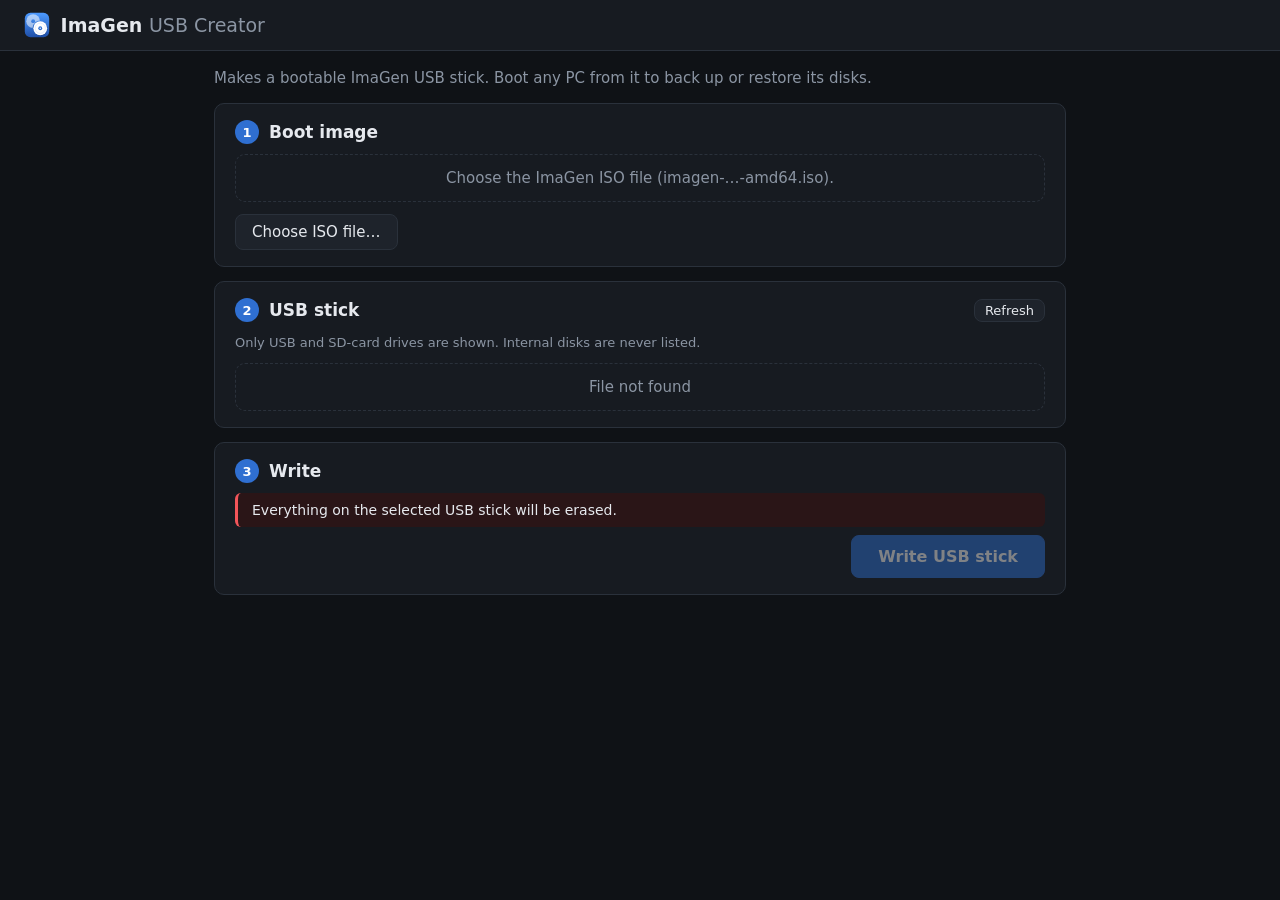
==== cmd/imagen-usb/static/index.html @ aaa78765 "Rename to ImaGen, add app icon, drop typed confirmations - Rename bitclone to ImaGen: commands, bina" ====
<!doctype html>
<html lang="en">
<head>
<meta charset="utf-8">
<meta name="viewport" content="width=device-width, initial-scale=1">
<title>ImaGen USB Creator</title>
<link rel="icon" href="icon.svg" type="image/svg+xml">
<link rel="stylesheet" href="style.css">
</head>
<body>
<header class="top">
  <div class="brand"><img class="logo" src="icon.svg" alt=""> ImaGen <span class="muted">USB Creator</span></div>
  <span id="ver" class="muted small"></span>
</header>
<main>
  <p class="lead">Makes a bootable ImaGen USB stick. Boot any PC from it to back up or restore its disks.</p>

  <section class="step">
    <h2><span class="num">1</span>Boot image</h2>
    <div id="iso"></div>
    <div class="row wrap" style="margin-top:12px">
      <button id="btn-download" class="hidden">⬇ Download latest</button>
      <button id="btn-browse">Choose ISO file…</button>
      <select id="iso-list" class="hidden grow"></select>
    </div>
  </section>

  <section class="step">
    <h2><span class="num">2</span>USB stick <button id="btn-refresh" class="small" style="margin-left:auto">Refresh</button></h2>
    <p class="muted small">Only USB and SD-card drives are shown. Internal disks are never listed.</p>
    <div id="disks" class="cards"></div>
  </section>

  <section class="step">
    <h2><span class="num">3</span>Write</h2>
    <div class="notice danger">Everything on the selected USB stick will be erased.</div>
    <div class="go"><span id="summary" class="muted small"></span><button id="btn-write" class="primary" disabled>Write USB stick</button></div>
  </section>
</main>

<div id="job" class="overlay hidden">
  <div class="jobcard">
    <div class="jobhead"><h2 id="job-title"></h2><span id="job-state" class="pill"></span></div>
    <p id="job-phase" class="muted"></p>
    <div class="bar"><div id="job-bar"></div></div>
    <div class="stats">
      <div><span class="k">Progress</span><span id="job-pct" class="v"></span></div>
      <div><span class="k">Done</span><span id="job-done" class="v"></span></div>
      <div><span class="k">Speed</span><span id="job-rate" class="v"></span></div>
      <div><span class="k" id="job-eta-k">Time left</span><span id="job-eta" class="v"></span></div>
    </div>
    <p id="job-error" class="error hidden"></p>
    <div id="job-done-msg" class="notice info hidden"></div>
    <details><summary>Details</summary><pre id="job-log"></pre></details>
    <div class="actions">
      <button id="job-cancel" class="danger">Cancel</button>
      <button id="job-close" class="primary hidden">Close</button>
    </div>
  </div>
</div>

<div id="modal" class="overlay hidden">
  <div class="modalcard">
    <h2 id="modal-title"></h2>
    <div id="modal-body"></div>
    <div class="actions"><button id="modal-no">Cancel</button><button id="modal-yes" class="danger">OK</button></div>
  </div>
</div>
<script src="app.js"></script>
</body>
</html>
---- cmd/imagen-usb/static/style.css ----
:root {
  --bg: #0f1216; --panel: #171b21; --panel2: #1e232b; --line: #2a313b;
  --text: #e6e9ee; --muted: #8b95a3; --accent: #4c9aff; --accent2: #2f6fd1;
  --ok: #3ecf8e; --warn: #f5b041; --bad: #f2555a;
  font-family: "Segoe UI", system-ui, sans-serif; font-size: 15px;
}
* { box-sizing: border-box; }
body { margin: 0; background: var(--bg); color: var(--text); }
button, select { font: inherit; color: inherit; cursor: pointer; border-radius: 8px; border: 1px solid var(--line); background: var(--panel2); padding: 8px 16px; }
select { cursor: default; }
button:hover:not(:disabled) { border-color: var(--accent); }
button:disabled { opacity: .45; cursor: not-allowed; }
button.primary { background: var(--accent2); border-color: var(--accent2); color: #fff; font-weight: 600; }
button.primary:hover:not(:disabled) { background: var(--accent); }
button.danger { background: #4a1c1f; border-color: #7a2a2f; color: #ffd6d8; }
button.small { padding: 3px 10px; font-size: 13px; font-weight: 400; }
input[type=text] { font: inherit; color: var(--text); background: var(--bg); border: 1px solid var(--line); border-radius: 8px; padding: 8px 12px; width: 100%; margin-top: 8px; }
.muted { color: var(--muted); } .small { font-size: 13px; } .hidden { display: none !important; }
.error { color: var(--bad); } .mono { font-family: Consolas, monospace; }
.top { display: flex; align-items: center; justify-content: space-between; padding: 12px 24px; background: var(--panel); border-bottom: 1px solid var(--line); }
.brand { font-weight: 700; font-size: 19px; } .brand .muted { font-weight: 400; } .logo { width: 26px; height: 26px; vertical-align: -6px; margin-right: 4px; }
main { max-width: 900px; margin: 0 auto; padding: 18px 24px 30px; }
.lead { color: var(--muted); margin: 0 0 16px; }
.step { background: var(--panel); border: 1px solid var(--line); border-radius: 10px; padding: 16px 20px; margin-bottom: 14px; }
.step h2 { font-size: 17px; margin: 0 0 10px; display: flex; align-items: center; gap: 10px; }
.num { display: inline-grid; place-items: center; width: 24px; height: 24px; border-radius: 50%; background: var(--accent2); font-size: 13px; color: #fff; }
.row { display: flex; gap: 10px; align-items: center; } .wrap { flex-wrap: wrap; } .grow { flex: 1; min-width: 0; }
.cards { display: grid; grid-template-columns: repeat(auto-fill, minmax(260px, 1fr)); gap: 10px; }
.card { background: var(--panel2); border: 2px solid var(--line); border-radius: 10px; padding: 12px 14px; cursor: pointer; }
.card:hover { border-color: #44505f; } .card.sel { border-color: var(--accent); background: #1b2a40; }
.card .title { font-weight: 600; display: flex; justify-content: space-between; gap: 8px; }
.card .sub { color: var(--muted); font-size: 13px; margin-top: 4px; overflow-wrap: anywhere; }
.tag { display: inline-block; font-size: 11px; padding: 1px 8px; border-radius: 99px; background: var(--line); margin-left: 4px; }
.tag.green { background: #1d4a37; } .tag.orange { background: #5a4019; }
.isobox { background: var(--panel2); border-radius: 8px; padding: 12px 14px; overflow-wrap: anywhere; }
.empty { color: var(--muted); padding: 14px; border: 1px dashed var(--line); border-radius: 10px; text-align: center; grid-column: 1 / -1; }
.notice { border-left: 3px solid var(--warn); background: #241f15; padding: 9px 14px; border-radius: 6px; margin: 8px 0; font-size: 14px; }
.notice.info { border-color: var(--ok); background: #14261e; } .notice.danger { border-color: var(--bad); background: #2a1517; }
.go { display: flex; justify-content: flex-end; gap: 14px; align-items: center; margin-top: 8px; }
.go button { padding: 11px 26px; font-size: 16px; }
.overlay { position: fixed; inset: 0; background: rgba(5,7,10,.8); display: grid; place-items: center; padding: 16px; z-index: 9; }
.jobcard, .modalcard { background: var(--panel); border: 1px solid var(--line); border-radius: 14px; padding: 22px; width: min(700px, 100%); max-height: 94vh; overflow: auto; }
.modalcard { width: min(520px, 100%); } .modalcard p { overflow-wrap: anywhere; }
.jobhead { display: flex; justify-content: space-between; align-items: center; } .jobhead h2 { margin: 0; font-size: 18px; }
.pill { padding: 3px 12px; border-radius: 99px; background: #1f3b63; font-size: 12px; text-transform: uppercase; }
.pill.done { background: #1d4a37; } .pill.failed { background: #5a1f23; } .pill.cancelled { background: #5a4019; }
.bar { height: 14px; background: var(--bg); border: 1px solid var(--line); border-radius: 99px; overflow: hidden; margin: 12px 0; }
.bar > div { height: 100%; width: 0; background: linear-gradient(90deg, var(--accent2), var(--accent)); transition: width .4s; }
.stats { display: grid; grid-template-columns: repeat(4, 1fr); gap: 8px; }
.stats div { background: var(--panel2); border-radius: 8px; padding: 8px 10px; display: flex; flex-direction: column; }
.stats .k { color: var(--muted); font-size: 12px; } .stats .v { font-size: 16px; font-weight: 600; }
pre { background: var(--bg); border: 1px solid var(--line); border-radius: 8px; padding: 8px; max-height: 180px; overflow: auto; font-size: 12px; white-space: pre-wrap; }
details summary { cursor: pointer; color: var(--muted); margin-top: 12px; }
.actions { display: flex; justify-content: flex-end; gap: 10px; margin-top: 16px; }
@media (max-width: 600px) { .stats { grid-template-columns: 1fr 1fr; } }
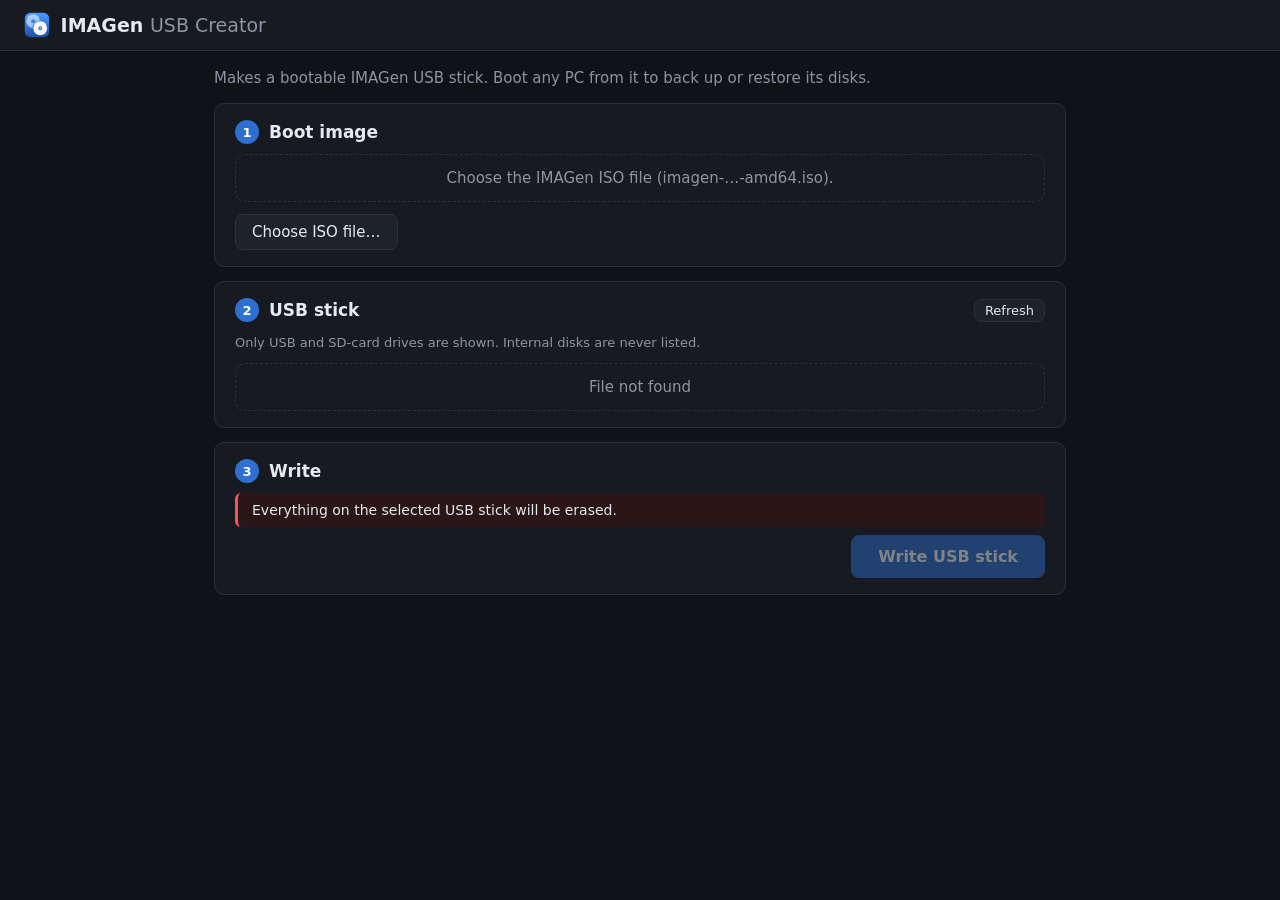
==== commit 472ab403: "Use IMAGen as the product name everywhere UI text, window titles, the Windows file description, rele" ====
--- a/cmd/imagen-usb/static/index.html
+++ b/cmd/imagen-usb/static/index.html
@@ -3,17 +3,17 @@
 <head>
 <meta charset="utf-8">
 <meta name="viewport" content="width=device-width, initial-scale=1">
-<title>ImaGen USB Creator</title>
+<title>IMAGen USB Creator</title>
 <link rel="icon" href="icon.svg" type="image/svg+xml">
 <link rel="stylesheet" href="style.css">
 </head>
 <body>
 <header class="top">
-  <div class="brand"><img class="logo" src="icon.svg" alt=""> ImaGen <span class="muted">USB Creator</span></div>
+  <div class="brand"><img class="logo" src="icon.svg" alt=""> IMAGen <span class="muted">USB Creator</span></div>
   <span id="ver" class="muted small"></span>
 </header>
 <main>
-  <p class="lead">Makes a bootable ImaGen USB stick. Boot any PC from it to back up or restore its disks.</p>
+  <p class="lead">Makes a bootable IMAGen USB stick. Boot any PC from it to back up or restore its disks.</p>
 
   <section class="step">
     <h2><span class="num">1</span>Boot image</h2>
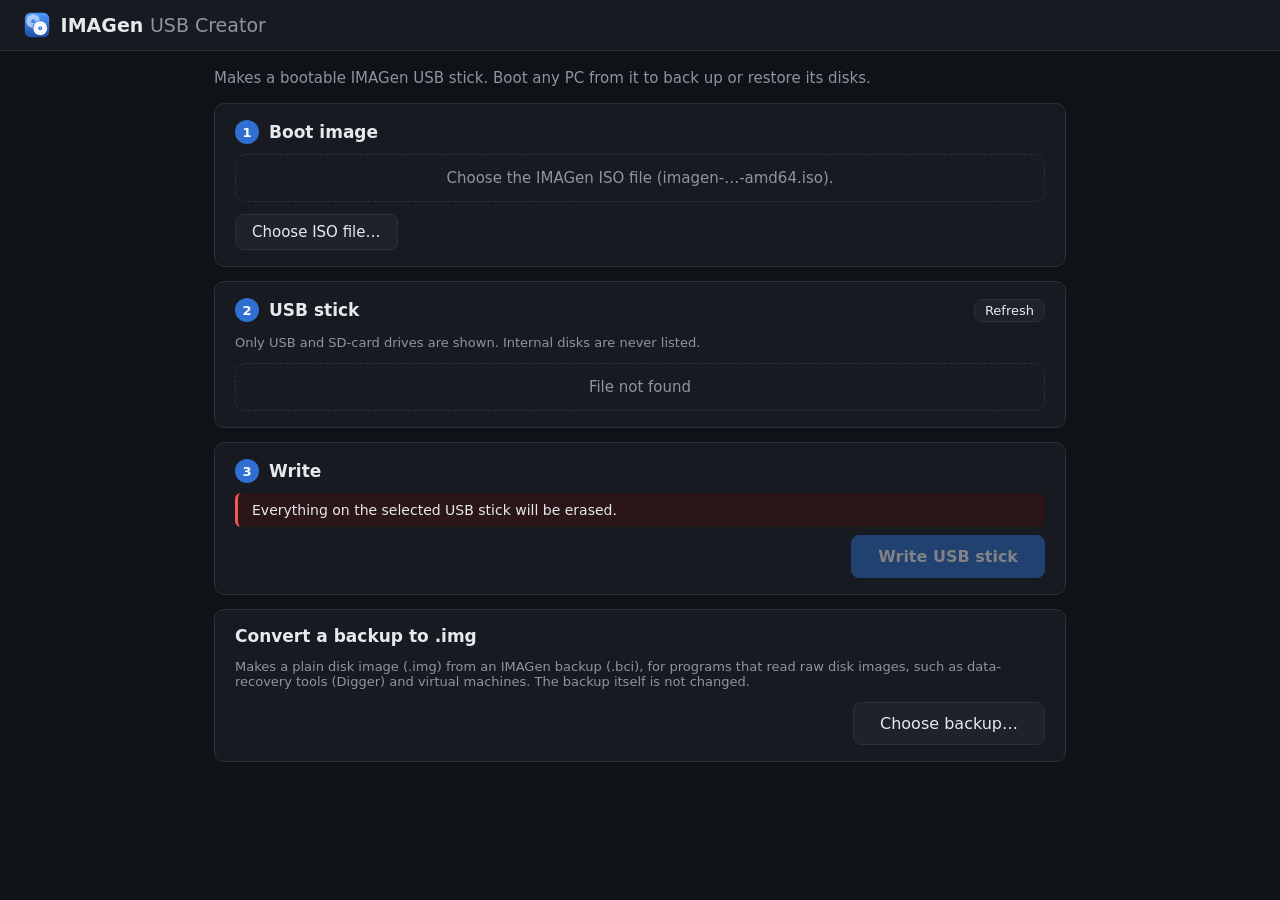
==== commit 60ea6d25: "USB creator: convert a .bci backup to a plain .img disk image For tools that read raw disk images, s" ====
--- a/cmd/imagen-usb/static/index.html
+++ b/cmd/imagen-usb/static/index.html
@@ -36,6 +36,13 @@
     <div class="notice danger">Everything on the selected USB stick will be erased.</div>
     <div class="go"><span id="summary" class="muted small"></span><button id="btn-write" class="primary" disabled>Write USB stick</button></div>
   </section>
+
+  <section class="step">
+    <h2>Convert a backup to .img</h2>
+    <p class="muted small">Makes a plain disk image (.img) from an IMAGen backup (.bci), for programs that read raw disk images, such as data-recovery tools (Digger) and virtual machines. The backup itself is not changed.</p>
+    <div id="bci"></div>
+    <div class="go"><span id="bci-summary" class="muted small"></span><button id="btn-bci">Choose backup…</button><button id="btn-convert" class="primary hidden" disabled>Convert to .img</button></div>
+  </section>
 </main>
 
 <div id="job" class="overlay hidden">
